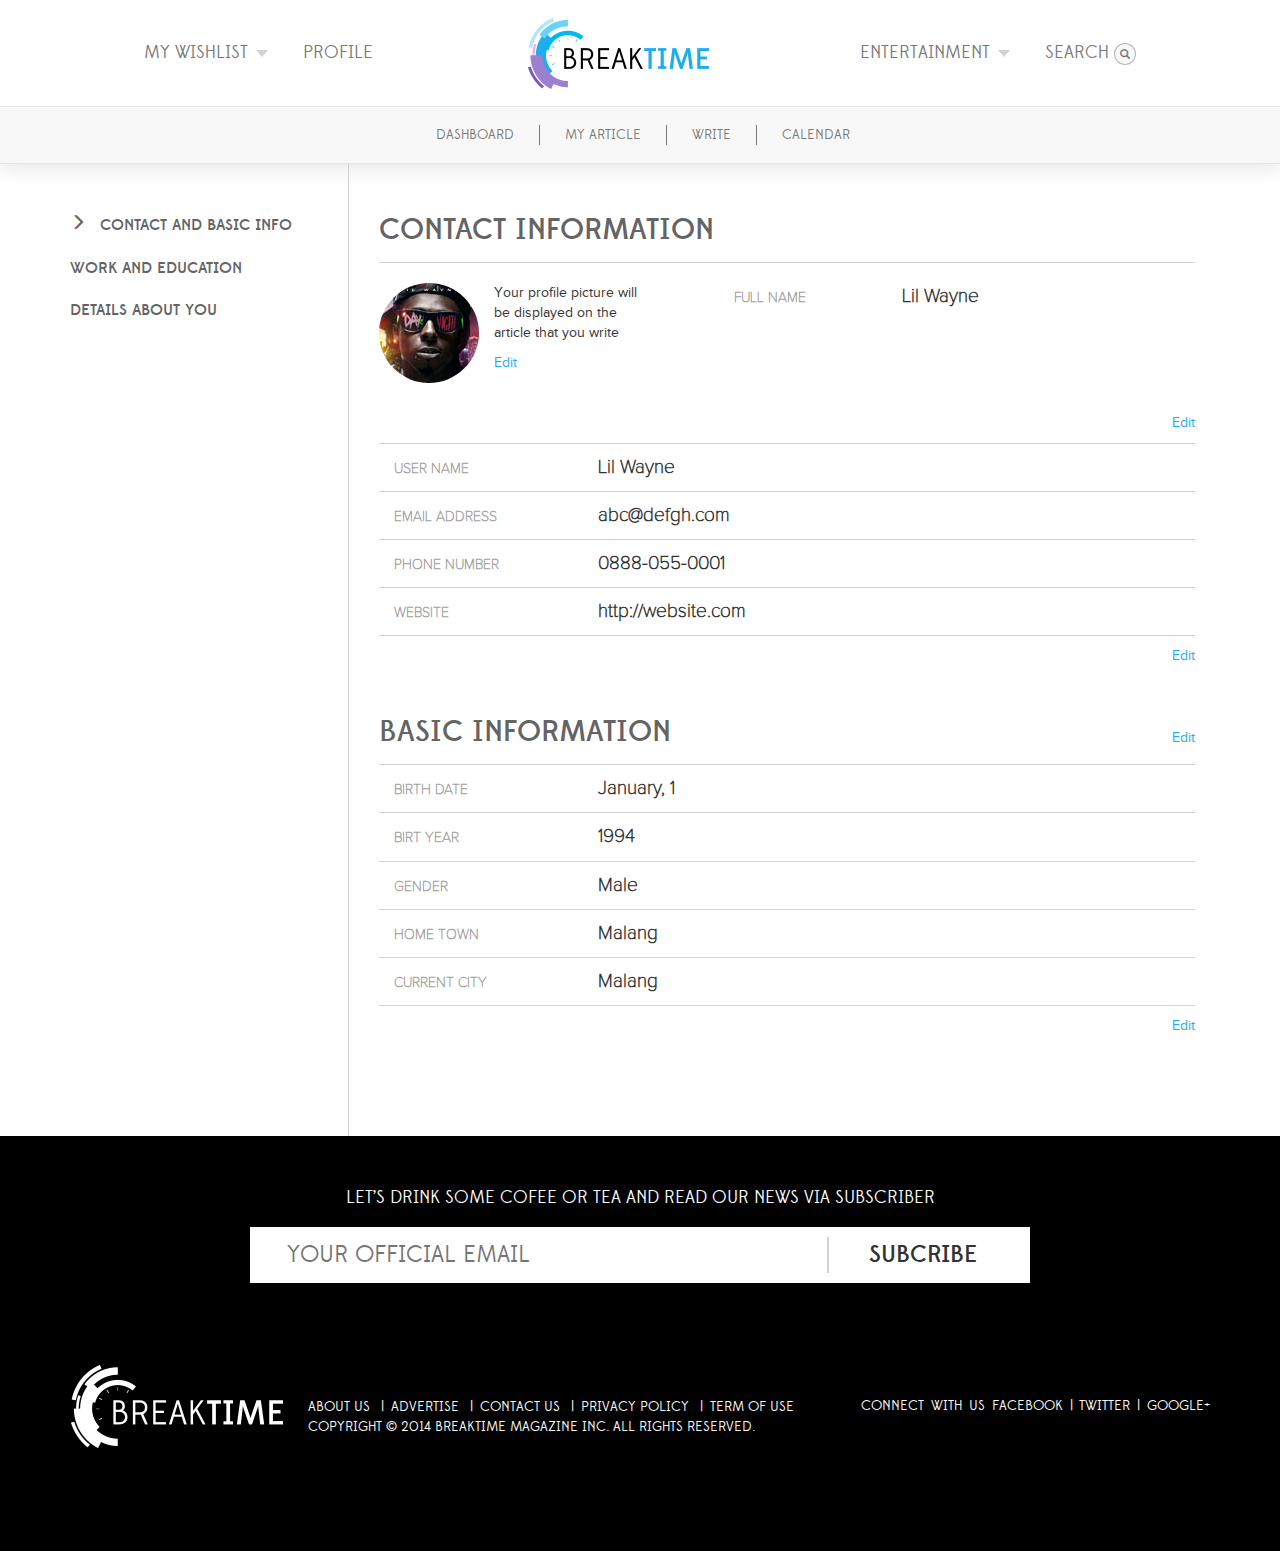
==== dashboard-rizqi/index.html @ e34e02fb "Initial commit Dashboard" ====
<!DOCTYPE html>
<html class="no-js">
  <head>
    <meta charset="utf-8">
    <title>Breaktime</title>
    <meta name="description" content="">
    <meta name="viewport" content="width=device-width, initial-scale=1">
    <!-- Place favicon.ico and apple-touch-icon.png in the root directory-->
    
    <link rel="stylesheet" href="http://fonts.googleapis.com/css?family=Open+Sans+Condensed:300" type="text/css">
    <link rel="stylesheet" href="http://fonts.googleapis.com/css?family=Open+Sans:400,600,700" type="text/css">
    <link rel="stylesheet" href="styles/bootstrap.css">
    
    <link rel="stylesheet" href="styles/main.css">
    <script src="scripts/vendor/modernizr.js"></script>
  </head>
  <body>
    <!--[if lt IE 10]>
        <p class="browsehappy">You are using an <strong>outdated</strong> browser. Please <a href="http://browsehappy.com/">upgrade your browser</a> to improve your experience.</p>
    <![endif]-->
    <header>
      <div class="container-fluid"><!-- Hamburger Menu Mobile -->
        <div class="navbar-header">
          <button type="button" data-toggle="collapse" data-target="#nav-menu" class="navbar-toggle collapsed"><span class="sr-only">Toggle Navigation</span><span class="icon-bar"></span><span class="icon-bar"></span><span class="icon-bar"></span></button><a class="logo-mobile visible-xs-inline-block"><img src="images/breaktime-logo.png" alt="Breaktime"></a>
        </div><!-- MENU -->
        <div id="nav-menu" class="collapse navbar-collapse">
          <ul class="nav navbar-nav">
            <li class="dropdown"><a href="#" data-toggle="dropdown" aria-expanded="false" class="dropdown-toggle">My Wishlist<span class="caret"></span></a>
              <ul class="dropdown-menu">
                <li><a href="#">Link 1</a></li>
                <li><a href="#">Link 2</a></li>
                <li><a href="#">Link 3</a></li>
                <li><a href="#">Link 4</a></li>
              </ul>
            </li>
            <li><a href="#">Profile</a></li>
            <li class="nav-logo hidden-xs"><a><img src="images/breaktime-logo.png" alt="Breaktime"></a></li>
            <li class="dropdown"><a href="#" data-toggle="dropdown" aria-expanded="false" class="dropdown-toggle">Entertainment<span class="caret"></span></a>
              <ul class="dropdown-menu">
                <li><a href="#">Link 1</a></li>
                <li><a href="#">Link 2</a></li>
                <li><a href="#">Link 3</a></li>
                <li><a href="#">Link 4</a></li>
              </ul>
            </li>
            <li class="search dropdown"><a href="#" data-toggle="dropdown" aria-expanded="false" data-target=".dropdown-menu-custom" aria-hidden="true">Search <span class="glyphicon glyphicon-search"></span></a>
              <ul class="dropdown-menu-custom">
                <li>
                  <form>
                    <input type="text" placeholder="Type and hit enter...">
                  </form>
                </li>
              </ul>
            </li>
          </ul>
        </div>
      </div>
      <div class="sub-header">
        <div class="container-fluid">
          <ul>
            <li><a href="#">Dashboard</a></li>
            <li><a href="#">My Article</a></li>
            <li><a href="#">Write</a></li>
            <li><a href="#">Calendar</a></li>
          </ul>
        </div>
      </div>
    </header>
    <div class="container-fluid">
      <div class="row"><!-- LEFT SIDEBAR -->
        <section class="left-sidebar col-md-3">
          <ul class="left-sidebar__menu">
            <li><a href="#" class="active">Contact and Basic Info</a></li>
            <li><a href="#">Work and Education</a></li>
            <li><a href="#">Details About You</a></li>
          </ul>
        </section><!-- CONTENT -->
        <section class="content profile content col-md-9">
          <div class="profile__box contact-information">
            <h1 class="content__title">Contact Information</h1>
            <div class="nested">
              <div class="profile__pict col-md-5 col-sm-5"><img src="images/profile-pict.jpg" alt="Lil Wayne">
                <div class="profile__pict__txt">
                  <p>Your profile picture will be displayed on the article that you write <br>
                    <input type="file" class="editable"><a class="editlink">Edit</a><a class="donelink">Done</a>
                  </p>
                </div>
              </div>
              <div class="profile__name col-md-7 col-sm-7">
                <label class="nested">
                  <div class="profile__name__label col-md-4 col-sm-5">Full Name</div>
                  <div class="profile__name__content col-md-8 col-sm-7">Lil Wayne</div>
                </label>
              </div>
            </div>
            <div class="clearfix"></div>
            <div class="profile__table">
              <div class="align-right"><a class="editlink">Edit</a><a class="donelink">Done</a></div>
              <label class="profile__table__cell first">
                <div class="profile__table__label col-md-3 col-sm-3">User Name</div>
                <div class="profile__table__content col-md-6 col-sm-6"><span class="hideable">Lil Wayne</span>
                  <input type="text" value="Lil Wayne" class="editable">
                </div>
              </label>
              <label class="profile__table__cell">
                <div class="profile__table__label col-md-3 col-sm-3">Email Address</div>
                <div class="profile__table__content col-md-6 col-sm-6"> <span class="hideable">abc@defgh.com</span>
                  <input type="email" value="abc@defgh.com" class="editable">
                </div>
              </label>
              <label class="profile__table__cell">
                <div class="profile__table__label col-md-3 col-sm-3">Phone Number</div>
                <div class="profile__table__content col-md-6 col-sm-6"> <span class="hideable">0888-055-0001</span>
                  <input type="text" value="0888-055-0001" class="editable">
                </div>
              </label>
              <label class="profile__table__cell last">
                <div class="profile__table__label col-md-3 col-sm-3">Website</div>
                <div class="profile__table__content col-md-6 col-sm-6"> <span class="hideable">http://website.com</span>
                  <input type="text" value="http://website.com" class="editable">
                </div>
              </label>
              <div class="align-right"><a class="editlink">Edit</a><a class="donelink">Done</a></div>
            </div>
          </div>
          <div class="profile__box">
            <h1 class="content__title">Basic Information<a class="editlink">Edit</a><a class="donelink">Done</a></h1>
            <div class="profile__table">
              <label class="profile__table__cell">
                <div class="profile__table__label col-md-3 col-sm-3">Birth Date</div>
                <div class="profile__table__content col-md-6 col-sm-6"><span class="hideable">January, 1</span>
                  <div class="birh-date editable">
                    <div class="custom-select">
                      <select>
                        <option value="January">January</option>
                        <option value="February">February</option>
                        <option value="March">March</option>
                        <option value="April">April</option>
                        <option value="May">May</option>
                        <option value="June">June</option>
                        <option value="July">July</option>
                        <option value="August">August</option>
                        <option value="September">September</option>
                        <option value="October">October</option>
                        <option value="November">November</option>
                        <option value="December">December</option>
                      </select>
                    </div>
                    <div class="custom-select">
                      <select>
                        <option value="1">1</option>
                        <option value="2">2</option>
                        <option value="3">3</option>
                        <option value="4">4</option>
                        <option value="5">5</option>
                        <option value="6">6</option>
                        <option value="7">7</option>
                        <option value="8">8</option>
                        <option value="9">9</option>
                        <option value="10">10</option>
                        <option value="11">11</option>
                        <option value="12">12</option>
                        <option value="13">13</option>
                        <option value="14">14</option>
                        <option value="15">15</option>
                        <option value="16">16</option>
                        <option value="17">17</option>
                        <option value="18">18</option>
                        <option value="19">19</option>
                        <option value="20">20</option>
                        <option value="21">21</option>
                        <option value="22">22</option>
                        <option value="23">23</option>
                        <option value="24">24</option>
                        <option value="25">25</option>
                        <option value="26">26</option>
                        <option value="27">27</option>
                        <option value="28">28</option>
                        <option value="29">29</option>
                        <option value="30">30</option>
                        <option value="31">31</option>
                      </select>
                    </div>
                  </div>
                </div>
              </label>
              <label class="profile__table__cell">
                <div class="profile__table__label col-md-3 col-sm-3">Birt Year</div>
                <div class="profile__table__content col-md-6 col-sm-6"> <span class="hideable">1994</span>
                  <div class="birh-date editable">
                    <div class="custom-select">
                      <select>
                        <option value="1945">1945</option>
                        <option value="1946">1946</option>
                        <option value="1947">1947</option>
                        <option value="1948">1948</option>
                        <option value="1949">1949</option>
                        <option value="1950">1950</option>
                        <option value="1951">1951</option>
                        <option value="1952">1952</option>
                        <option value="1953">1953</option>
                        <option value="1954">1954</option>
                        <option value="1955">1955</option>
                        <option value="1956">1956</option>
                        <option value="1957">1957</option>
                        <option value="1958">1958</option>
                        <option value="1959">1959</option>
                        <option value="1960">1960</option>
                        <option value="1961">1961</option>
                        <option value="1962">1962</option>
                        <option value="1963">1963</option>
                        <option value="1964">1964</option>
                        <option value="1965">1965</option>
                        <option value="1966">1966</option>
                        <option value="1967">1967</option>
                        <option value="1968">1968</option>
                        <option value="1969">1969</option>
                        <option value="1970">1970</option>
                        <option value="1971">1971</option>
                        <option value="1972">1972</option>
                        <option value="1973">1973</option>
                        <option value="1974">1974</option>
                        <option value="1975">1975</option>
                        <option value="1976">1976</option>
                        <option value="1977">1977</option>
                        <option value="1978">1978</option>
                        <option value="1979">1979</option>
                        <option value="1980">1980</option>
                        <option value="1981">1981</option>
                        <option value="1982">1982</option>
                        <option value="1983">1983</option>
                        <option value="1984">1984</option>
                        <option value="1985">1985</option>
                        <option value="1986">1986</option>
                        <option value="1987">1987</option>
                        <option value="1988">1988</option>
                        <option value="1989">1989</option>
                        <option value="1990">1990</option>
                        <option value="1991">1991</option>
                        <option value="1992">1992</option>
                        <option value="1993">1993</option>
                        <option value="1994">1994</option>
                        <option value="1995">1995</option>
                        <option value="1996">1996</option>
                        <option value="1997">1997</option>
                        <option value="1998">1998</option>
                        <option value="1999">1999</option>
                        <option value="2000">2000</option>
                        <option value="2001">2001</option>
                        <option value="2002">2002</option>
                        <option value="2003">2003</option>
                        <option value="2004">2004</option>
                        <option value="2005">2005</option>
                        <option value="2006">2006</option>
                        <option value="2007">2007</option>
                        <option value="2008">2008</option>
                        <option value="2009">2009</option>
                        <option value="2010">2010</option>
                        <option value="2011">2011</option>
                        <option value="2012">2012</option>
                        <option value="2013">2013</option>
                      </select>
                    </div>
                  </div>
                </div>
              </label>
              <label class="profile__table__cell">
                <div class="profile__table__label col-md-3 col-sm-3">Gender</div>
                <div class="profile__table__content col-md-6 col-sm-6"> <span class="hideable">Male</span>
                  <div class="birh-date editable">
                    <div class="custom-select">
                      <select>
                        <option value="Male">Male</option>
                        <option value="Female">Female</option>
                        <option value="Not Sure">Not Sure</option>
                      </select>
                    </div>
                  </div>
                </div>
              </label>
              <label class="profile__table__cell">
                <div class="profile__table__label col-md-3 col-sm-3">Home Town</div>
                <div class="profile__table__content col-md-6 col-sm-6"><span class="hideable">Malang</span>
                  <input type="text" value="Malang" class="editable">
                </div>
              </label>
              <label class="profile__table__cell last">
                <div class="profile__table__label col-md-3 col-sm-3">Current City</div>
                <div class="profile__table__content col-md-6 col-sm-6"><span class="hideable">Malang</span>
                  <input type="text" value="Malang" class="editable">
                </div>
              </label>
              <div class="align-right"><a class="editlink">Edit</a><a class="donelink">Done</a></div>
            </div>
          </div>
        </section>
      </div>
    </div>
    <footer>
      <div class="container-fluid">
        <div class="row">
          <div class="col-md-8 col-md-offset-2 footer__text">Let’s drink some cofee or tea and read our news via subscriber</div>
          <div class="col-md-8 col-md-offset-2 footer__subscribe">
            <form action="#">
              <input type="text" placeholder="Your Official Email" required="required">
              <input type="submit" value="Subcribe">
            </form>
          </div>
          <div class="col-lg-8 col-md-7">
            <div class="footer__logo"><a><img src="images/breaktime-logo-footer.png" alt="Breaktime"></a></div>
            <div class="footer__menu">
              <ul>
                <li><a href="#">About Us</a></li>
                <li><a href="#">Advertise</a></li>
                <li><a href="#">Contact Us</a></li>
                <li><a href="#">Privacy Policy</a></li>
                <li><a href="#">Term of Use</a></li>
              </ul>
              <div class="footer__menu__copyright">Copyright &copy; 2014 breaktime magazine inc. All rights reserved.</div>
            </div>
          </div>
          <div class="footer__social col-lg-4 col-md-5">connect with us  <a href="#">facebook </a> <a href="#">twitter </a> <a href="#">google+</a></div>
        </div>
      </div>
    </footer>
    <!-- Google Analytics: change UA-XXXXX-X to be your site's ID.-->
    <script>
      (function(b,o,i,l,e,r){b.GoogleAnalyticsObject=l;b[l]||(b[l]=
      function(){(b[l].q=b[l].q||[]).push(arguments)});b[l].l=+new Date;
      e=o.createElement(i);r=o.getElementsByTagName(i)[0];
      e.src='//www.google-analytics.com/analytics.js';
      r.parentNode.insertBefore(e,r)}(window,document,'script','ga'));
      ga('create','UA-XXXXX-X');ga('send','pageview');
      
    </script>
    <script src="scripts/jquery.js"></script>
    <script src="scripts/bootstrap.js"></script>
    
    <script src="scripts/main.js"></script>
  </body>
</html>
---- dashboard-rizqi/styles/main.css ----
/*================================
STYLESHEET BY:
RIZQI NIZAMIL PUTRA
http://rizqi.im 
=================================*/
/*===============================*/
@font-face {
  font-family: "Glyphicons Halflings";
  src: url("../fonts/glyphicons-halflings-regular.eot");
  src: url("../fonts/glyphicons-halflings-regular.eot?#iefix") format("embedded-opentype"), url("../fonts/glyphicons-halflings-regular.woff") format("woff"), url("../fonts/glyphicons-halflings-regular.ttf") format("truetype"), url("../fonts/glyphicons-halflings-regular.svg#edmondsans-regular-webfont") format("svg");
  font-weight: normal;
  font-style: normal;
}
@font-face {
  font-family: "edmondsans-regular";
  src: url("../fonts/edmondsans-regular-webfont.eot");
  src: url("../fonts/edmondsans-regular-webfont.eot?#iefix") format("embedded-opentype"), url("../fonts/edmondsans-regular-webfont.woff") format("woff"), url("../fonts/edmondsans-regular-webfont.ttf") format("truetype"), url("../fonts/edmondsans-regular-webfont.svg#edmondsans-regular-webfont") format("svg");
  font-weight: normal;
  font-style: normal;
}
@font-face {
  font-family: "edmondsans-medium";
  src: url("../fonts/edmondsans-medium-webfont.eot");
  src: url("../fonts/edmondsans-medium-webfont.eot?#iefix") format("embedded-opentype"), url("../fonts/edmondsans-medium-webfont.woff") format("woff"), url("../fonts/edmondsans-medium-webfont.ttf") format("truetype"), url("../fonts/edmondsans-medium-webfont.svg#edmondsans-mediumr-webfont") format("svg");
  font-weight: normal;
  font-style: normal;
}
@font-face {
  font-family: "proximanova-regular";
  src: url("../fonts/proxima-nova-regular.eot");
  src: url("../fonts/proxima-nova-regular.eot?#iefix") format("embedded-opentype"), url("../fonts/proxima-nova-regular.woff") format("woff"), url("../fonts/proxima-nova-regular.ttf") format("truetype"), url("../fonts/proxima-nova-regular.svg#proxima-nova-regular") format("svg");
  font-weight: normal;
  font-style: normal;
}
@font-face {
  font-family: "proximanova-thin";
  src: url("../fonts/proxima-nova-thin.eot");
  src: url("../fonts/proxima-nova-thin.eot?#iefix") format("embedded-opentype"), url("../fonts/proxima-nova-thin.woff") format("woff"), url("../fonts/proxima-nova-thin.ttf") format("truetype"), url("../fonts/proxima-nova-thin.svg#proxima-nova-thin") format("svg");
  font-weight: normal;
  font-style: normal;
}
/* COLOR VARIABLE */
/* FONT VARIABLE */
/* Mixins
------------------------------ */
/* Misc
------------------------------ */
.clear {
  clear: both;
}

.hidden {
  display: none !important;
}

.sep {
  margin: 0 .5em;
  color: #888;
}

.centered {
  text-align: center;
}

.align-right {
  text-align: right;
}

.float-right {
  float: right;
}

.clearfix {
  *zoom: 1;
}
.clearfix:before, .clearfix:after {
  content: " ";
  display: table;
}
.clearfix:after {
  clear: both;
}

.no-border {
  border: none !important;
}

img {
  max-width: 100%;
}

.custom-select {
  display: inline-block;
  vertical-align: middle;
  *vertical-align: auto;
  *zoom: 1;
  *display: inline;
  background: #fff;
  border: 1px solid #d2d2d2;
  border-radius: 5px;
  position: relative;
}
.custom-select select {
  -webkit-appearance: none;
  -moz-appearance: none;
  appearance: none;
  background: none;
  border: none;
  font-size: 16px;
  padding: 1px 30px 1px 10px;
}
.custom-select:after {
  content: "\e259";
  font-family: 'Glyphicons Halflings';
  font-style: normal;
  font-weight: 400;
  line-height: 2;
  position: absolute;
  right: 0;
  top: 0;
  background: #fff;
  color: #646464;
  padding: 2px 7px 3px;
  font-size: 11px;
  pointer-events: none;
  border-radius: 5px;
}

/*===============================*/
/* Layout
------------------------------ */
* {
  box-sizing: border-box;
}

html {
  /* Better Font Rendering =========== */
  -webkit-font-smoothing: antialiased;
  -moz-osx-font-smoothing: grayscale;
}

body {
  background-color: #fff;
  font-family: "proximanova-regular";
}

a {
  color: #1eacec;
  cursor: pointer;
}
a:focus {
  outline: none;
}

input,
select {
  outline: none;
}
input:focus, input:active,
select:focus,
select:active {
  outline: none;
}

.container-fluid {
  max-width: 1170px;
}

/* HEADER */
header {
  font-family: "edmondsans-regular";
  font-size: 18px;
  box-shadow: 0 2px 21px rgba(0, 0, 0, 0.12);
}
header a {
  color: #787878;
  text-transform: uppercase;
}
header .navbar-nav {
  text-align: center;
  float: none;
  position: relative;
}
@media (min-width: 768px) and (max-width: 1024px) {
  header .navbar-nav {
    padding-top: 100px;
  }
}
header .navbar-nav > li {
  display: inline-block;
  vertical-align: middle;
  *vertical-align: auto;
  *zoom: 1;
  *display: inline;
  float: none;
}
@media (max-width: 768px) {
  header .navbar-nav > li {
    display: block;
  }
}
@media (min-width: 768px) and (max-width: 1024px) {
  header .navbar-nav > li {
    display: inline-block;
    vertical-align: middle;
    *vertical-align: auto;
    *zoom: 1;
    *display: inline;
  }
  header .navbar-nav > li.nav-logo {
    position: absolute;
    top: 0;
    left: 0;
    width: 100%;
    text-align: center;
    margin: 0;
  }
}
header .navbar-nav > li > a {
  background: none;
  color: #787878;
}
header .navbar-nav > li > a:hover, header .navbar-nav > li > a.active {
  background: none;
  color: #1eacec;
}
header .navbar-nav > li > a:focus {
  background: none;
}
header .navbar-nav > li.open > a,
header .navbar-nav > li.open > a:hover,
header .navbar-nav > li.open > a:focus {
  background: none;
  color: #1eacec;
}
header .navbar-nav .caret {
  margin-left: 8px;
  border-top: 7px solid #d2d2d2;
  border-right: 6px solid transparent;
  border-left: 6px solid transparent;
}
header .nav-logo {
  margin: 0 10%;
}
header .search .glyphicon {
  font-size: 10px;
  background: #f8f8f8;
  padding: 5px;
  border-radius: 100px;
  border: 1px solid rgba(120, 120, 120, 0.5);
}
header .search .dropdown-menu-custom {
  background-clip: padding-box;
  background-color: transparent;
  display: none;
  float: left;
  font-size: 14px;
  right: 15px;
  list-style: outside none none;
  margin: 0;
  min-width: 160px;
  padding: 0;
  position: absolute;
  color: #444;
  text-align: left;
  bottom: -20px;
  z-index: 1000;
}
header .search .dropdown-menu-custom.open {
  display: block;
}
@media (max-width: 767px) {
  header .search .dropdown-menu-custom {
    min-width: 90%;
    bottom: auto;
    top: 7px;
  }
  header .search .dropdown-menu-custom input[type="text"] {
    width: 100%;
  }
}

.navbar-toggle {
  margin-top: 25px;
  margin-right: 0;
}
.navbar-toggle .icon-bar {
  background-color: #787878;
}

.logo-mobile {
  height: 75px;
  padding: 10px;
}
.logo-mobile img {
  max-height: 100%;
}

.sub-header {
  font-family: "edmondsans-regular";
  background: #f8f8f8;
  padding: 15px 0;
  border-top: 1px solid #e6e6e6;
  border-bottom: 1px solid #e6e6e6;
}
.sub-header ul {
  list-style: none;
  text-align: center;
  padding: 0;
  margin: 0;
}
.sub-header ul li {
  display: inline-block;
  vertical-align: middle;
  *vertical-align: auto;
  *zoom: 1;
  *display: inline;
  margin-right: -5px;
  text-transform: uppercase;
  border-right: 1px solid #787878;
  line-height: 1.1;
}
.sub-header ul li:last-child {
  border-right: none;
}
.sub-header ul li a {
  font-size: 14px;
  padding: 2px 25px;
  color: #787878;
}
.sub-header ul li a:hover, .sub-header ul li a:active {
  color: #1eacec;
  text-decoration: none;
}
@media (max-width: 767px) {
  .sub-header ul li a {
    font-size: 12px;
    padding: 2px 6px;
  }
}

/* LEFT SIDEBAR */
.left-sidebar {
  padding-top: 50px;
}
.left-sidebar__menu {
  padding: 0;
  margin: 0;
}
.left-sidebar__menu li {
  list-style: none;
  text-transform: uppercase;
  font-family: "edmondsans-medium";
  font-size: 16px;
  margin-bottom: 20px;
}
.left-sidebar__menu li a {
  transition: 400ms;
  color: #646464;
  position: relative;
}
.left-sidebar__menu li a:before {
  transition: 400ms;
  font-family: 'Glyphicons Halflings';
  font-style: normal;
  font-weight: 400;
  line-height: 1;
  content: "\e258";
  position: absolute;
  left: -10px;
  top: 0;
  opacity: 0;
}
.left-sidebar__menu li a:hover, .left-sidebar__menu li a.active {
  padding-left: 30px;
  text-decoration: none;
}
.left-sidebar__menu li a:hover:before, .left-sidebar__menu li a.active:before {
  opacity: 1;
  left: 0;
}

/* CONTENT */
.content {
  padding: 50px 30px;
  border-left: 1px solid #d2d2d2;
}
@media (max-width: 768px) {
  .content {
    padding: 50px 15px;
  }
}
.content h1 {
  margin-top: 0;
  font-size: 30px;
  font-family: "edmondsans-medium";
  color: #646464;
  text-transform: uppercase;
}
.content__title {
  padding-bottom: 15px;
  border-bottom: 1px solid #d2d2d2;
  margin-bottom: 0;
}
.content__title > a {
  float: right;
  font-size: 14px;
  text-transform: capitalize;
  font-family: "proximanova-regular";
  margin-top: 15px;
}
.content .editable,
.content .donelink {
  display: none;
}

.nested > :first-child {
  padding-left: 0;
}
.nested > :last-child {
  padding-right: 0;
}

/* FOOTER */
footer,
.footer {
  background-color: black;
  padding: 50px 0 100px;
}
footer__text,
.footer__text {
  text-align: center;
  font-size: 18px;
  font-family: "edmondsans-regular";
  color: #fff;
  text-transform: uppercase;
  margin-bottom: 15px;
}
footer__subscribe,
.footer__subscribe {
  background: #fff;
  padding: 10px 10px 10px 35px;
  font-size: 24px;
  text-transform: uppercase;
  margin-bottom: 80px;
}
@media (max-width: 768px) {
  footer__subscribe,
  .footer__subscribe {
    padding: 15px;
    background: none;
  }
}
footer__subscribe input[type="text"],
.footer__subscribe input[type="text"] {
  font-family: "edmondsans-regular";
  border: none;
  background: none;
  width: 74%;
  text-transform: uppercase;
  border-right: 2px solid #d2d2d2;
}
@media (max-width: 768px) {
  footer__subscribe input[type="text"],
  .footer__subscribe input[type="text"] {
    width: 100%;
    border-right: none;
    background: #fff;
    padding: 5px 15px;
    margin-bottom: 5px;
  }
}
footer__subscribe input[type="submit"],
.footer__subscribe input[type="submit"] {
  font-family: "edmondsans-medium";
  background: none;
  border: none;
  width: 24%;
  text-transform: uppercase;
}
@media (max-width: 768px) {
  footer__subscribe input[type="submit"],
  .footer__subscribe input[type="submit"] {
    width: 100%;
    background: #d2d2d2;
    padding: 5px;
  }
}
footer__logo, footer__menu,
.footer__logo,
.footer__menu {
  font-family: "edmondsans-regular";
  text-transform: uppercase;
  display: inline-block;
  vertical-align: middle;
  *vertical-align: auto;
  *zoom: 1;
  *display: inline;
}
footer__logo,
.footer__logo {
  margin-right: 20px;
}
footer__menu,
.footer__menu {
  color: #fff;
  margin-top: 20px;
}
footer__menu ul,
.footer__menu ul {
  padding: 0;
  margin: 0;
}
footer__menu ul li,
.footer__menu ul li {
  display: inline-block;
  vertical-align: middle;
  *vertical-align: auto;
  *zoom: 1;
  *display: inline;
}
footer__menu ul li:before,
.footer__menu ul li:before {
  content: "|";
}
footer__menu ul li:first-child:before,
.footer__menu ul li:first-child:before {
  content: "";
}
footer__menu ul li:first-child a,
.footer__menu ul li:first-child a {
  padding-left: 0;
}
footer__menu ul li a,
.footer__menu ul li a {
  color: #fff;
  font-size: 14px;
  padding: 0 7px;
}
footer__menu ul li a:hover,
.footer__menu ul li a:hover {
  color: #1eacec;
  text-decoration: none;
}
footer__social,
.footer__social {
  text-transform: uppercase;
  font-family: "edmondsans-regular";
  font-size: 14px;
  color: #fff;
  word-spacing: 0.2em;
  margin-top: 33px;
  text-align: right;
}
@media (max-width: 768px) {
  footer__social,
  .footer__social {
    text-align: left;
  }
}
footer__social a,
.footer__social a {
  color: #fff;
}
footer__social a:before,
.footer__social a:before {
  content: "| ";
}
footer__social a:first-child:before,
.footer__social a:first-child:before {
  content: "";
}
footer__social a:hover,
.footer__social a:hover {
  color: #1eacec;
  text-decoration: none;
}

/*========================
    PROFILE PAGE
==========================*/

.profile label {
  overflow: auto;
  font-family: "proximanova-thin";
  display: block;
  font-size: 19px;
  margin-bottom: 0;
}
.profile label > :first-child {
  font-family: "proximanova-thin";
  font-size: 14px;
  text-transform: uppercase;
  color: #a0a0a0;
  margin-top: 5px;
}
.profile label span {
  overflow: auto;
  font-family: "proximanova-thin";
  display: block;
  font-size: 19px;
  margin-bottom: 0;
}
.profile__box {
  margin-bottom: 50px;
}
.profile__pict {
  margin-bottom: 20px;
  overflow: hidden;
  low: auto;
}
.profile__pict__txt{
  width: 145px;
  float: left;
}
.profile__pict__txt p > * {
  margin: 10px 0;
}
.profile__pict img {
  display: inline-block;
  vertical-align: middle;
  *vertical-align: auto;
  *zoom: 1;
  *display: inline;
  border-radius: 100%;
  margin-right: 15px;
  float: left;
}
.profile__pict a {
  display: inline-block;
  vertical-align: middle;
  *vertical-align: auto;
  *zoom: 1;
  *display: inline;
  margin-top: 10px;
}
@media (max-width: 767px) {
  .profile__name__label, .profile__name__content {
    display: inline-block;
    vertical-align: middle;
    *vertical-align: auto;
    *zoom: 1;
    *display: inline;
    margin-right: 15px;
  }
  .profile__name__label:last-child, .profile__name__content:last-child {
    margin-right: 0;
  }
}
.profile__table.canEdit {
  background: #e1e1e1;
}
.profile__table .align-right {
  margin-bottom: 10px;
}
.profile__table__content span {
  overflow: auto;
  font-family: "proximanova-thin";
  display: block;
  font-size: 19px;
  margin-bottom: 0;
}
.profile__table__cell {
  padding: 10px 0;
  border-bottom: 1px solid #d2d2d2;
}
.profile__table__cell.first {
  border-top: 1px solid #d2d2d2;
}
.profile__table__cell.last {
  margin-bottom: 10px;
}
.profile__table__cell.canEdit {
  background: #e1e1e1;
}
.profile__table__cell.canEdit input[type="text"],
.profile__table__cell.canEdit input[type="email"] {
  display: inline-block;
  -webkit-appearance: none;
  -moz-appearance: none;
  background: rgba(255, 255, 255, 0.2);
  border: none;
  border-bottom: 1px solid #9D9C9C;
  padding: 1px 5px;
}
.profile__table__cell.canEdit input[type="text"]:focus, .profile__table__cell.canEdit input[type="text"]:active,
.profile__table__cell.canEdit input[type="email"]:focus,
.profile__table__cell.canEdit input[type="email"]:active {
  border-bottom: 1px solid #1eacec;
}
.profile .contact-information h1 {
  margin-bottom: 20px;
}
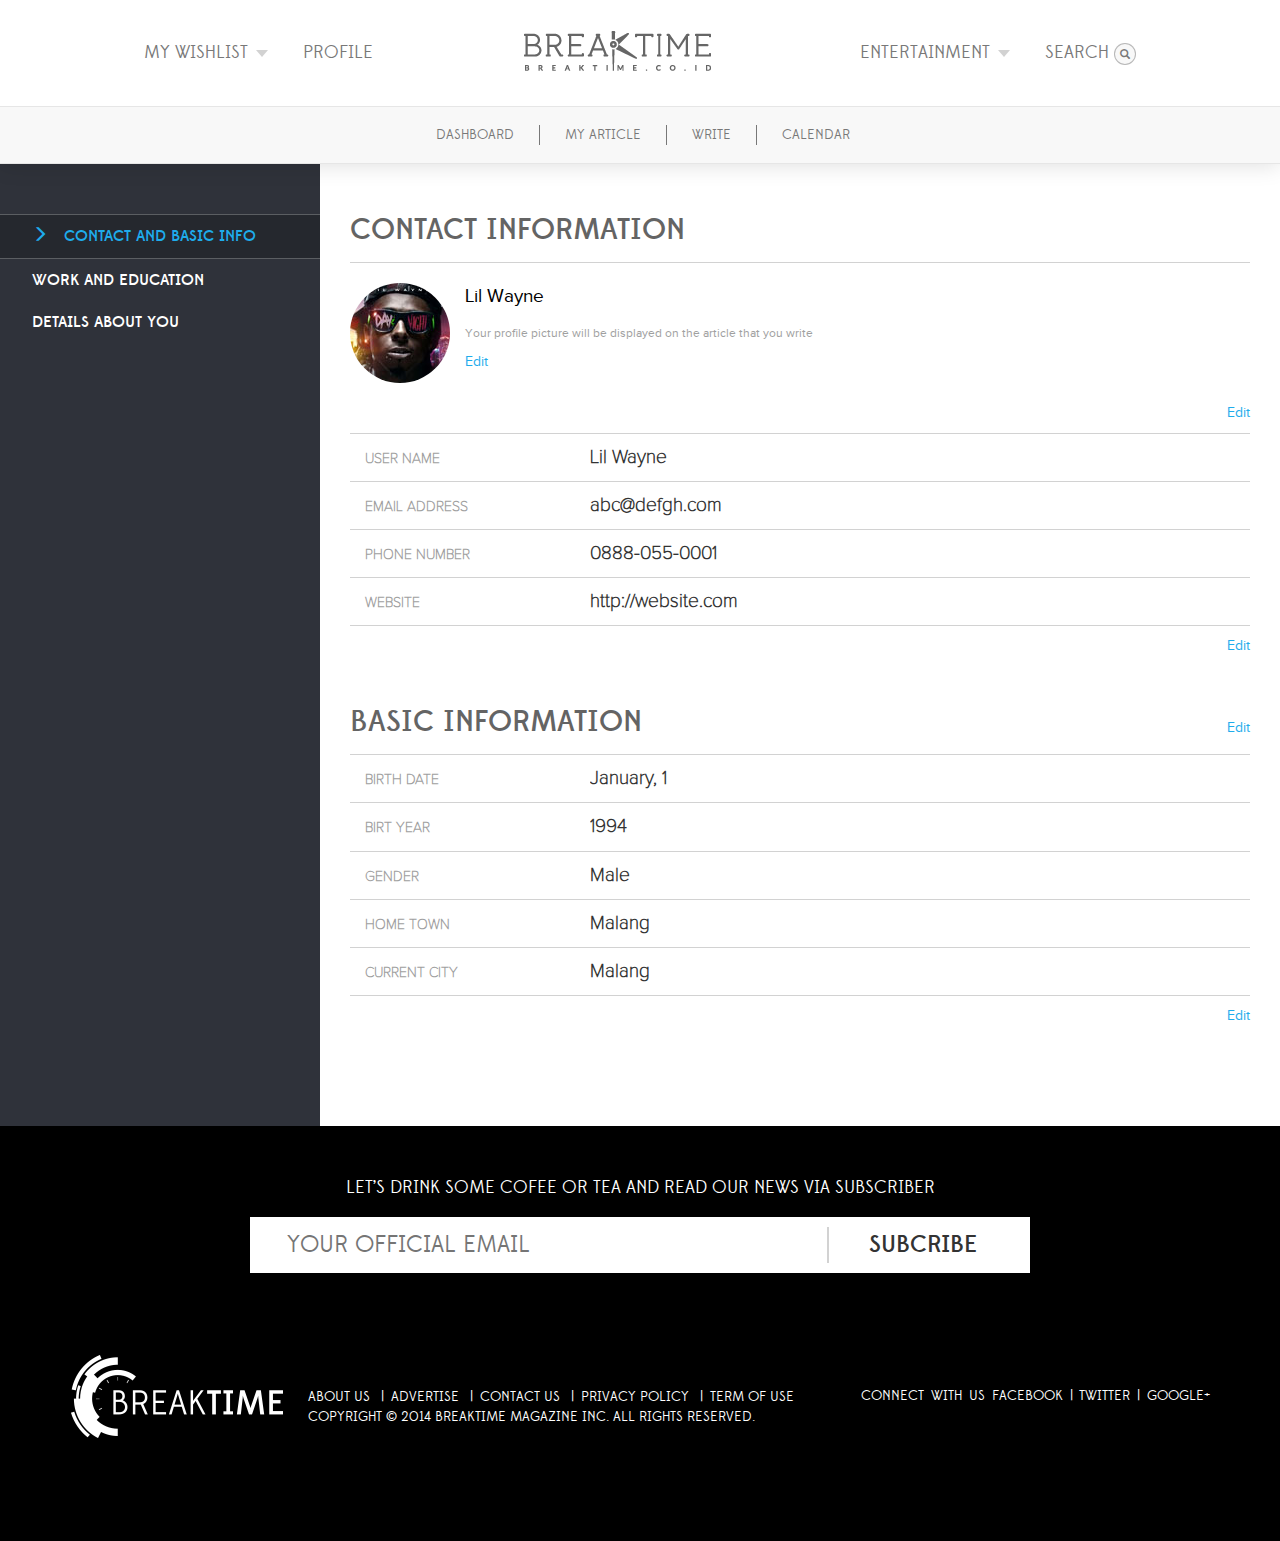
==== commit fccf3a82: "Apply new design style" ====
--- a/dashboard-rizqi/index.html
+++ b/dashboard-rizqi/index.html
@@ -66,235 +66,230 @@
         </div>
       </div>
     </header>
-    <div class="container-fluid">
-      <div class="row"><!-- LEFT SIDEBAR -->
-        <section class="left-sidebar col-md-3">
-          <ul class="left-sidebar__menu">
-            <li><a href="#" class="active">Contact and Basic Info</a></li>
-            <li><a href="#">Work and Education</a></li>
-            <li><a href="#">Details About You</a></li>
-          </ul>
-        </section><!-- CONTENT -->
-        <section class="content profile content col-md-9">
-          <div class="profile__box contact-information">
-            <h1 class="content__title">Contact Information</h1>
-            <div class="nested">
-              <div class="profile__pict col-md-5 col-sm-5"><img src="images/profile-pict.jpg" alt="Lil Wayne">
-                <div class="profile__pict__txt">
-                  <p>Your profile picture will be displayed on the article that you write <br>
-                    <input type="file" class="editable"><a class="editlink">Edit</a><a class="donelink">Done</a>
-                  </p>
-                </div>
-              </div>
-              <div class="profile__name col-md-7 col-sm-7">
-                <label class="nested">
-                  <div class="profile__name__label col-md-4 col-sm-5">Full Name</div>
-                  <div class="profile__name__content col-md-8 col-sm-7">Lil Wayne</div>
-                </label>
+    <div class="wrapper"></div>
+    <div class="row custom"><!-- LEFT SIDEBAR -->
+      <section class="left-sidebar col-md-3">
+        <ul class="left-sidebar__menu">
+          <li><a href="#" class="active">Contact and Basic Info</a></li>
+          <li><a href="#">Work and Education</a></li>
+          <li><a href="#">Details About You</a></li>
+        </ul>
+      </section><!-- CONTENT -->
+      <section class="content profile content col-md-9">
+        <div class="profile__box contact-information">
+          <h1 class="content__title">Contact Information</h1>
+          <div class="nested">
+            <div class="profile__pict col-md-12 col-sm-12"><img src="images/profile-pict.jpg" alt="Lil Wayne">
+              <div class="profile__pict__txt">
+                <div class="profile__name">Lil Wayne</div>
+                <p> 
+                  <input type="file" class="editable">
+                  <div class="small">Your profile picture will be displayed on the article that you write <br></div><a class="editlink">Edit</a><a class="donelink cancellink">Cancel</a><span class="donelink sep">|</span><a class="donelink">Done</a>
+                </p>
               </div>
             </div>
-            <div class="clearfix"></div>
-            <div class="profile__table">
-              <div class="align-right"><a class="editlink">Edit</a><a class="donelink">Done</a></div>
-              <label class="profile__table__cell first">
-                <div class="profile__table__label col-md-3 col-sm-3">User Name</div>
-                <div class="profile__table__content col-md-6 col-sm-6"><span class="hideable">Lil Wayne</span>
-                  <input type="text" value="Lil Wayne" class="editable">
-                </div>
-              </label>
-              <label class="profile__table__cell">
-                <div class="profile__table__label col-md-3 col-sm-3">Email Address</div>
-                <div class="profile__table__content col-md-6 col-sm-6"> <span class="hideable">abc@defgh.com</span>
-                  <input type="email" value="abc@defgh.com" class="editable">
-                </div>
-              </label>
-              <label class="profile__table__cell">
-                <div class="profile__table__label col-md-3 col-sm-3">Phone Number</div>
-                <div class="profile__table__content col-md-6 col-sm-6"> <span class="hideable">0888-055-0001</span>
-                  <input type="text" value="0888-055-0001" class="editable">
-                </div>
-              </label>
-              <label class="profile__table__cell last">
-                <div class="profile__table__label col-md-3 col-sm-3">Website</div>
-                <div class="profile__table__content col-md-6 col-sm-6"> <span class="hideable">http://website.com</span>
-                  <input type="text" value="http://website.com" class="editable">
-                </div>
-              </label>
-              <div class="align-right"><a class="editlink">Edit</a><a class="donelink">Done</a></div>
-            </div>
-          </div>
-          <div class="profile__box">
-            <h1 class="content__title">Basic Information<a class="editlink">Edit</a><a class="donelink">Done</a></h1>
-            <div class="profile__table">
-              <label class="profile__table__cell">
-                <div class="profile__table__label col-md-3 col-sm-3">Birth Date</div>
-                <div class="profile__table__content col-md-6 col-sm-6"><span class="hideable">January, 1</span>
-                  <div class="birh-date editable">
-                    <div class="custom-select">
-                      <select>
-                        <option value="January">January</option>
-                        <option value="February">February</option>
-                        <option value="March">March</option>
-                        <option value="April">April</option>
-                        <option value="May">May</option>
-                        <option value="June">June</option>
-                        <option value="July">July</option>
-                        <option value="August">August</option>
-                        <option value="September">September</option>
-                        <option value="October">October</option>
-                        <option value="November">November</option>
-                        <option value="December">December</option>
-                      </select>
-                    </div>
-                    <div class="custom-select">
-                      <select>
-                        <option value="1">1</option>
-                        <option value="2">2</option>
-                        <option value="3">3</option>
-                        <option value="4">4</option>
-                        <option value="5">5</option>
-                        <option value="6">6</option>
-                        <option value="7">7</option>
-                        <option value="8">8</option>
-                        <option value="9">9</option>
-                        <option value="10">10</option>
-                        <option value="11">11</option>
-                        <option value="12">12</option>
-                        <option value="13">13</option>
-                        <option value="14">14</option>
-                        <option value="15">15</option>
-                        <option value="16">16</option>
-                        <option value="17">17</option>
-                        <option value="18">18</option>
-                        <option value="19">19</option>
-                        <option value="20">20</option>
-                        <option value="21">21</option>
-                        <option value="22">22</option>
-                        <option value="23">23</option>
-                        <option value="24">24</option>
-                        <option value="25">25</option>
-                        <option value="26">26</option>
-                        <option value="27">27</option>
-                        <option value="28">28</option>
-                        <option value="29">29</option>
-                        <option value="30">30</option>
-                        <option value="31">31</option>
-                      </select>
-                    </div>
+          </div>
+          <div class="clearfix"></div>
+          <div class="profile__table">
+            <div class="align-right"><a class="editlink">Edit</a><a class="donelink">Done</a></div>
+            <label class="profile__table__cell first">
+              <div class="profile__table__label col-md-3 col-sm-3">User Name</div>
+              <div class="profile__table__content col-md-6 col-sm-6"><span class="hideable">Lil Wayne</span>
+                <input type="text" value="Lil Wayne" class="editable">
+              </div>
+            </label>
+            <label class="profile__table__cell">
+              <div class="profile__table__label col-md-3 col-sm-3">Email Address</div>
+              <div class="profile__table__content col-md-6 col-sm-6"> <span class="hideable">abc@defgh.com</span>
+                <input type="email" value="abc@defgh.com" class="editable">
+              </div>
+            </label>
+            <label class="profile__table__cell">
+              <div class="profile__table__label col-md-3 col-sm-3">Phone Number</div>
+              <div class="profile__table__content col-md-6 col-sm-6"> <span class="hideable">0888-055-0001</span>
+                <input type="text" value="0888-055-0001" class="editable">
+              </div>
+            </label>
+            <label class="profile__table__cell last">
+              <div class="profile__table__label col-md-3 col-sm-3">Website</div>
+              <div class="profile__table__content col-md-6 col-sm-6"> <span class="hideable">http://website.com</span>
+                <input type="text" value="http://website.com" class="editable">
+              </div>
+            </label>
+            <div class="align-right"><a class="editlink">Edit</a><a class="donelink">Done</a></div>
+          </div>
+        </div>
+        <div class="profile__box">
+          <h1 class="content__title">Basic Information<a class="editlink">Edit</a><a class="donelink">Done</a></h1>
+          <div class="profile__table">
+            <label class="profile__table__cell">
+              <div class="profile__table__label col-md-3 col-sm-3">Birth Date</div>
+              <div class="profile__table__content col-md-6 col-sm-6"><span class="hideable">January, 1</span>
+                <div class="birh-date editable">
+                  <div class="custom-select">
+                    <select>
+                      <option value="January">January</option>
+                      <option value="February">February</option>
+                      <option value="March">March</option>
+                      <option value="April">April</option>
+                      <option value="May">May</option>
+                      <option value="June">June</option>
+                      <option value="July">July</option>
+                      <option value="August">August</option>
+                      <option value="September">September</option>
+                      <option value="October">October</option>
+                      <option value="November">November</option>
+                      <option value="December">December</option>
+                    </select>
+                  </div>
+                  <div class="custom-select">
+                    <select>
+                      <option value="1">1</option>
+                      <option value="2">2</option>
+                      <option value="3">3</option>
+                      <option value="4">4</option>
+                      <option value="5">5</option>
+                      <option value="6">6</option>
+                      <option value="7">7</option>
+                      <option value="8">8</option>
+                      <option value="9">9</option>
+                      <option value="10">10</option>
+                      <option value="11">11</option>
+                      <option value="12">12</option>
+                      <option value="13">13</option>
+                      <option value="14">14</option>
+                      <option value="15">15</option>
+                      <option value="16">16</option>
+                      <option value="17">17</option>
+                      <option value="18">18</option>
+                      <option value="19">19</option>
+                      <option value="20">20</option>
+                      <option value="21">21</option>
+                      <option value="22">22</option>
+                      <option value="23">23</option>
+                      <option value="24">24</option>
+                      <option value="25">25</option>
+                      <option value="26">26</option>
+                      <option value="27">27</option>
+                      <option value="28">28</option>
+                      <option value="29">29</option>
+                      <option value="30">30</option>
+                      <option value="31">31</option>
+                    </select>
                   </div>
                 </div>
-              </label>
-              <label class="profile__table__cell">
-                <div class="profile__table__label col-md-3 col-sm-3">Birt Year</div>
-                <div class="profile__table__content col-md-6 col-sm-6"> <span class="hideable">1994</span>
-                  <div class="birh-date editable">
-                    <div class="custom-select">
-                      <select>
-                        <option value="1945">1945</option>
-                        <option value="1946">1946</option>
-                        <option value="1947">1947</option>
-                        <option value="1948">1948</option>
-                        <option value="1949">1949</option>
-                        <option value="1950">1950</option>
-                        <option value="1951">1951</option>
-                        <option value="1952">1952</option>
-                        <option value="1953">1953</option>
-                        <option value="1954">1954</option>
-                        <option value="1955">1955</option>
-                        <option value="1956">1956</option>
-                        <option value="1957">1957</option>
-                        <option value="1958">1958</option>
-                        <option value="1959">1959</option>
-                        <option value="1960">1960</option>
-                        <option value="1961">1961</option>
-                        <option value="1962">1962</option>
-                        <option value="1963">1963</option>
-                        <option value="1964">1964</option>
-                        <option value="1965">1965</option>
-                        <option value="1966">1966</option>
-                        <option value="1967">1967</option>
-                        <option value="1968">1968</option>
-                        <option value="1969">1969</option>
-                        <option value="1970">1970</option>
-                        <option value="1971">1971</option>
-                        <option value="1972">1972</option>
-                        <option value="1973">1973</option>
-                        <option value="1974">1974</option>
-                        <option value="1975">1975</option>
-                        <option value="1976">1976</option>
-                        <option value="1977">1977</option>
-                        <option value="1978">1978</option>
-                        <option value="1979">1979</option>
-                        <option value="1980">1980</option>
-                        <option value="1981">1981</option>
-                        <option value="1982">1982</option>
-                        <option value="1983">1983</option>
-                        <option value="1984">1984</option>
-                        <option value="1985">1985</option>
-                        <option value="1986">1986</option>
-                        <option value="1987">1987</option>
-                        <option value="1988">1988</option>
-                        <option value="1989">1989</option>
-                        <option value="1990">1990</option>
-                        <option value="1991">1991</option>
-                        <option value="1992">1992</option>
-                        <option value="1993">1993</option>
-                        <option value="1994">1994</option>
-                        <option value="1995">1995</option>
-                        <option value="1996">1996</option>
-                        <option value="1997">1997</option>
-                        <option value="1998">1998</option>
-                        <option value="1999">1999</option>
-                        <option value="2000">2000</option>
-                        <option value="2001">2001</option>
-                        <option value="2002">2002</option>
-                        <option value="2003">2003</option>
-                        <option value="2004">2004</option>
-                        <option value="2005">2005</option>
-                        <option value="2006">2006</option>
-                        <option value="2007">2007</option>
-                        <option value="2008">2008</option>
-                        <option value="2009">2009</option>
-                        <option value="2010">2010</option>
-                        <option value="2011">2011</option>
-                        <option value="2012">2012</option>
-                        <option value="2013">2013</option>
-                      </select>
-                    </div>
+              </div>
+            </label>
+            <label class="profile__table__cell">
+              <div class="profile__table__label col-md-3 col-sm-3">Birt Year</div>
+              <div class="profile__table__content col-md-6 col-sm-6"> <span class="hideable">1994</span>
+                <div class="birh-date editable">
+                  <div class="custom-select">
+                    <select>
+                      <option value="1945">1945</option>
+                      <option value="1946">1946</option>
+                      <option value="1947">1947</option>
+                      <option value="1948">1948</option>
+                      <option value="1949">1949</option>
+                      <option value="1950">1950</option>
+                      <option value="1951">1951</option>
+                      <option value="1952">1952</option>
+                      <option value="1953">1953</option>
+                      <option value="1954">1954</option>
+                      <option value="1955">1955</option>
+                      <option value="1956">1956</option>
+                      <option value="1957">1957</option>
+                      <option value="1958">1958</option>
+                      <option value="1959">1959</option>
+                      <option value="1960">1960</option>
+                      <option value="1961">1961</option>
+                      <option value="1962">1962</option>
+                      <option value="1963">1963</option>
+                      <option value="1964">1964</option>
+                      <option value="1965">1965</option>
+                      <option value="1966">1966</option>
+                      <option value="1967">1967</option>
+                      <option value="1968">1968</option>
+                      <option value="1969">1969</option>
+                      <option value="1970">1970</option>
+                      <option value="1971">1971</option>
+                      <option value="1972">1972</option>
+                      <option value="1973">1973</option>
+                      <option value="1974">1974</option>
+                      <option value="1975">1975</option>
+                      <option value="1976">1976</option>
+                      <option value="1977">1977</option>
+                      <option value="1978">1978</option>
+                      <option value="1979">1979</option>
+                      <option value="1980">1980</option>
+                      <option value="1981">1981</option>
+                      <option value="1982">1982</option>
+                      <option value="1983">1983</option>
+                      <option value="1984">1984</option>
+                      <option value="1985">1985</option>
+                      <option value="1986">1986</option>
+                      <option value="1987">1987</option>
+                      <option value="1988">1988</option>
+                      <option value="1989">1989</option>
+                      <option value="1990">1990</option>
+                      <option value="1991">1991</option>
+                      <option value="1992">1992</option>
+                      <option value="1993">1993</option>
+                      <option value="1994">1994</option>
+                      <option value="1995">1995</option>
+                      <option value="1996">1996</option>
+                      <option value="1997">1997</option>
+                      <option value="1998">1998</option>
+                      <option value="1999">1999</option>
+                      <option value="2000">2000</option>
+                      <option value="2001">2001</option>
+                      <option value="2002">2002</option>
+                      <option value="2003">2003</option>
+                      <option value="2004">2004</option>
+                      <option value="2005">2005</option>
+                      <option value="2006">2006</option>
+                      <option value="2007">2007</option>
+                      <option value="2008">2008</option>
+                      <option value="2009">2009</option>
+                      <option value="2010">2010</option>
+                      <option value="2011">2011</option>
+                      <option value="2012">2012</option>
+                      <option value="2013">2013</option>
+                    </select>
                   </div>
                 </div>
-              </label>
-              <label class="profile__table__cell">
-                <div class="profile__table__label col-md-3 col-sm-3">Gender</div>
-                <div class="profile__table__content col-md-6 col-sm-6"> <span class="hideable">Male</span>
-                  <div class="birh-date editable">
-                    <div class="custom-select">
-                      <select>
-                        <option value="Male">Male</option>
-                        <option value="Female">Female</option>
-                        <option value="Not Sure">Not Sure</option>
-                      </select>
-                    </div>
+              </div>
+            </label>
+            <label class="profile__table__cell">
+              <div class="profile__table__label col-md-3 col-sm-3">Gender</div>
+              <div class="profile__table__content col-md-6 col-sm-6"> <span class="hideable">Male</span>
+                <div class="birh-date editable">
+                  <div class="custom-select">
+                    <select>
+                      <option value="Male">Male</option>
+                      <option value="Female">Female</option>
+                      <option value="Not Sure">Not Sure</option>
+                    </select>
                   </div>
                 </div>
-              </label>
-              <label class="profile__table__cell">
-                <div class="profile__table__label col-md-3 col-sm-3">Home Town</div>
-                <div class="profile__table__content col-md-6 col-sm-6"><span class="hideable">Malang</span>
-                  <input type="text" value="Malang" class="editable">
-                </div>
-              </label>
-              <label class="profile__table__cell last">
-                <div class="profile__table__label col-md-3 col-sm-3">Current City</div>
-                <div class="profile__table__content col-md-6 col-sm-6"><span class="hideable">Malang</span>
-                  <input type="text" value="Malang" class="editable">
-                </div>
-              </label>
-              <div class="align-right"><a class="editlink">Edit</a><a class="donelink">Done</a></div>
-            </div>
-          </div>
-        </section>
-      </div>
+              </div>
+            </label>
+            <label class="profile__table__cell">
+              <div class="profile__table__label col-md-3 col-sm-3">Home Town</div>
+              <div class="profile__table__content col-md-6 col-sm-6"><span class="hideable">Malang</span>
+                <input type="text" value="Malang" class="editable">
+              </div>
+            </label>
+            <label class="profile__table__cell last">
+              <div class="profile__table__label col-md-3 col-sm-3">Current City</div>
+              <div class="profile__table__content col-md-6 col-sm-6"><span class="hideable">Malang</span>
+                <input type="text" value="Malang" class="editable">
+              </div>
+            </label>
+            <div class="align-right"><a class="editlink">Edit</a><a class="donelink">Done</a></div>
+          </div>
+        </div>
+      </section>
     </div>
     <footer>
       <div class="container-fluid">
--- a/dashboard-rizqi/styles/main.css
+++ b/dashboard-rizqi/styles/main.css
@@ -142,6 +142,7 @@
 body {
   background-color: #fff;
   font-family: "proximanova-regular";
+  position: relative;
 }
 
 a {
@@ -168,9 +169,12 @@
 
 /* HEADER */
 header {
+  background: #fff;
   font-family: "edmondsans-regular";
   font-size: 18px;
   box-shadow: 0 2px 21px rgba(0, 0, 0, 0.12);
+  position: relative;
+  z-index: 2;
 }
 header a {
   color: #787878;
@@ -281,7 +285,7 @@
 }
 
 .navbar-toggle {
-  margin-top: 25px;
+  margin-top: 20px;
   margin-right: 0;
 }
 .navbar-toggle .icon-bar {
@@ -339,9 +343,33 @@
   }
 }
 
+.wrapper {
+  background-color: #2f323a;
+  position: absolute;
+  top: 0;
+  left: 0;
+  height: 100%;
+  width: 50%;
+  z-index: -1;
+}
+@media (max-width: 1023px) {
+  .wrapper {
+    width: 100%;
+  }
+}
+
+.row.custom {
+  margin: 0;
+}
+
 /* LEFT SIDEBAR */
 .left-sidebar {
-  padding-top: 50px;
+  padding: 50px 0 0;
+}
+@media (max-width: 1023px) {
+  .left-sidebar {
+    padding: 50px 0 10px;
+  }
 }
 .left-sidebar__menu {
   padding: 0;
@@ -352,12 +380,13 @@
   text-transform: uppercase;
   font-family: "edmondsans-medium";
   font-size: 16px;
-  margin-bottom: 20px;
 }
 .left-sidebar__menu li a {
   transition: 400ms;
-  color: #646464;
+  color: #fff;
   position: relative;
+  display: block;
+  padding: 10px 0 10px 10%;
 }
 .left-sidebar__menu li a:before {
   transition: 400ms;
@@ -367,23 +396,31 @@
   line-height: 1;
   content: "\e258";
   position: absolute;
-  left: -10px;
-  top: 0;
+  left: 0;
+  top: 12px;
   opacity: 0;
 }
 .left-sidebar__menu li a:hover, .left-sidebar__menu li a.active {
-  padding-left: 30px;
+  color: #1eacec;
+  padding-left: 20%;
   text-decoration: none;
 }
 .left-sidebar__menu li a:hover:before, .left-sidebar__menu li a.active:before {
+  color: #1eacec;
   opacity: 1;
-  left: 0;
+  left: 10%;
+}
+.left-sidebar__menu li a.active {
+  background: #25282e;
+  box-shadow: 0 0 27 rgba(0, 115, 166, 0.45);
+  border-top: 1px solid rgba(255, 255, 255, 0.25);
+  border-bottom: 1px solid rgba(255, 255, 255, 0.25);
 }
 
 /* CONTENT */
 .content {
+  background: #fff;
   padding: 50px 30px;
-  border-left: 1px solid #d2d2d2;
 }
 @media (max-width: 768px) {
   .content {
@@ -576,10 +613,6 @@
   text-decoration: none;
 }
 
-/*========================
-    PROFILE PAGE
-==========================*/
-
 .profile label {
   overflow: auto;
   font-family: "proximanova-thin";
@@ -609,12 +642,19 @@
   overflow: hidden;
   low: auto;
 }
-.profile__pict__txt{
-  width: 145px;
+.profile__pict__txt {
+  width: 60%;
   float: left;
 }
 .profile__pict__txt p > * {
   margin: 10px 0;
+  font-size: 14px;
+}
+.profile__pict__txt p > input[type="file"] {
+  margin: 0;
+}
+.profile__pict__txt .small {
+  color: #a0a0a0;
 }
 .profile__pict img {
   display: inline-block;
@@ -634,6 +674,11 @@
   *display: inline;
   margin-top: 10px;
 }
+.profile__name {
+  font-size: 19px;
+  margin-bottom: 15px;
+  color: black;
+}
 @media (max-width: 767px) {
   .profile__name__label, .profile__name__content {
     display: inline-block;
@@ -691,3 +736,10 @@
 .profile .contact-information h1 {
   margin-bottom: 20px;
 }
+
+.cancellink {
+  color: #000;
+}
+.cancellink:hover {
+  color: #646464;
+}
